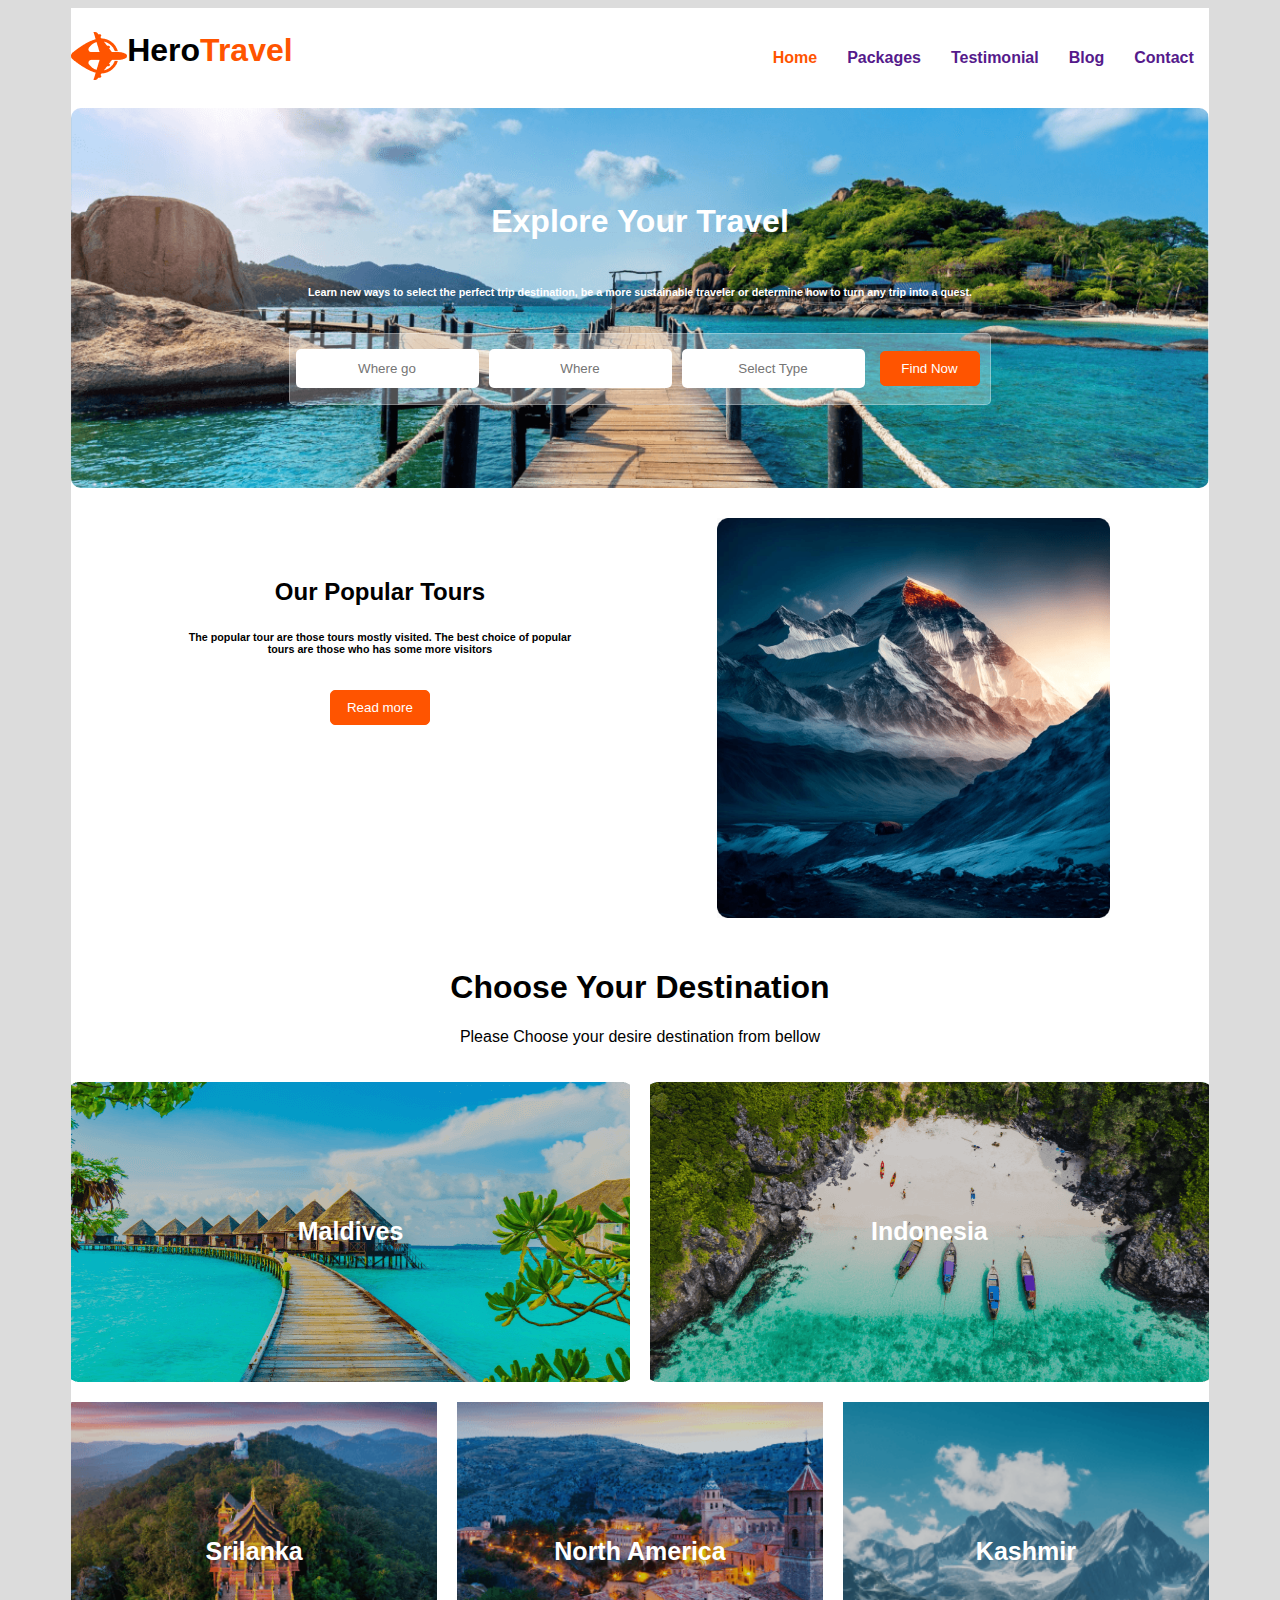
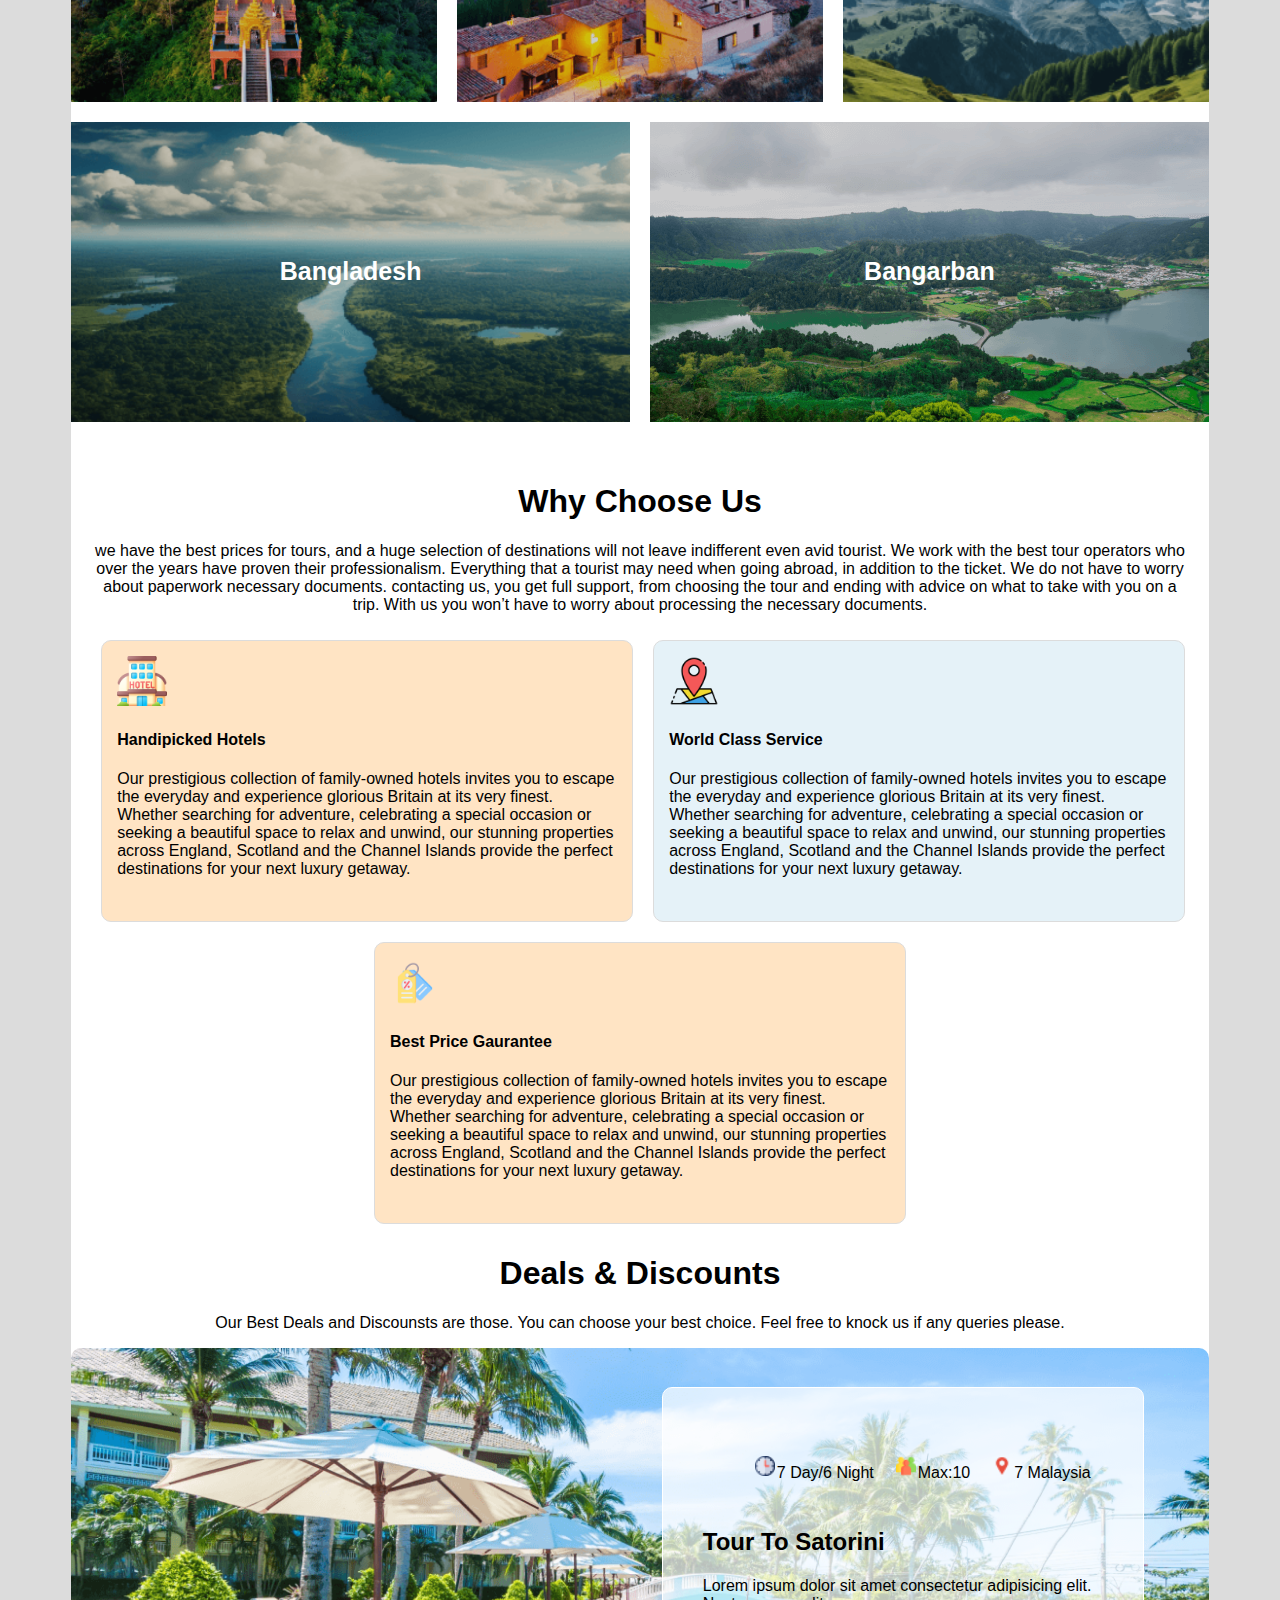
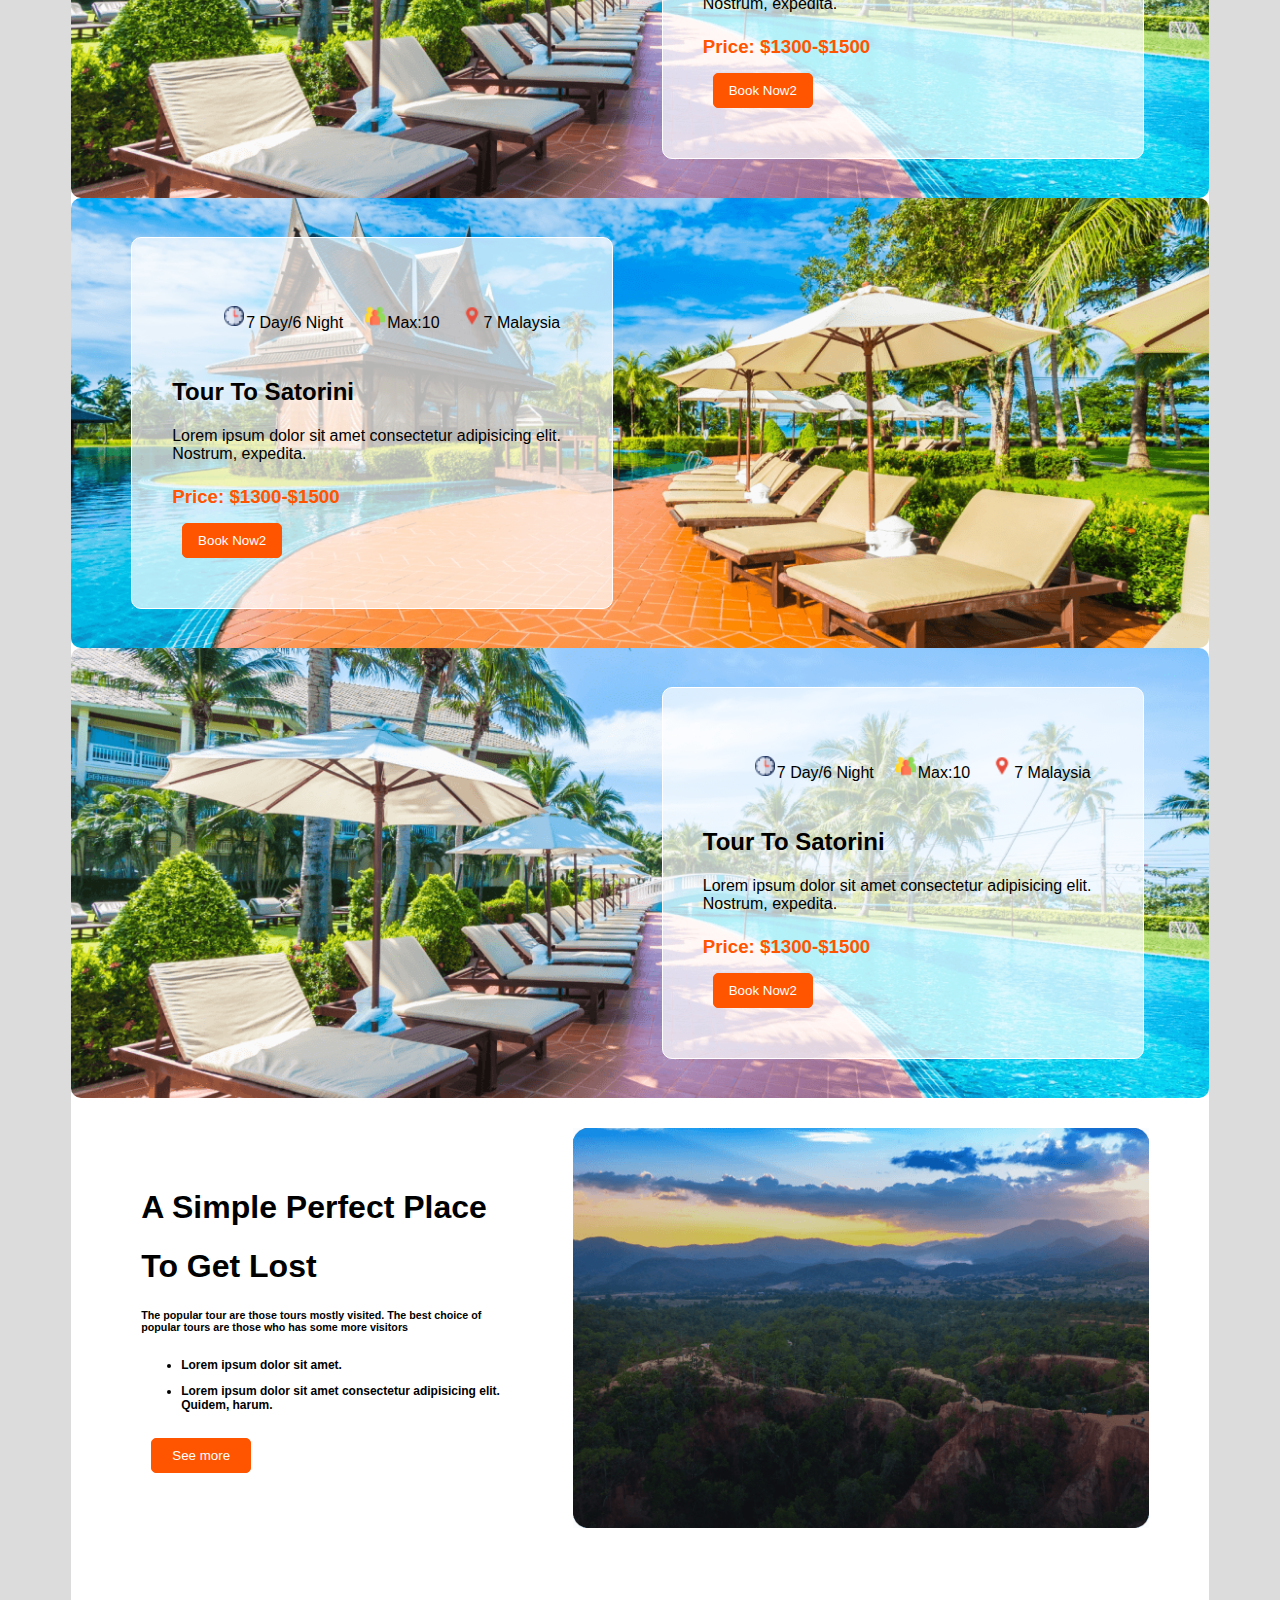
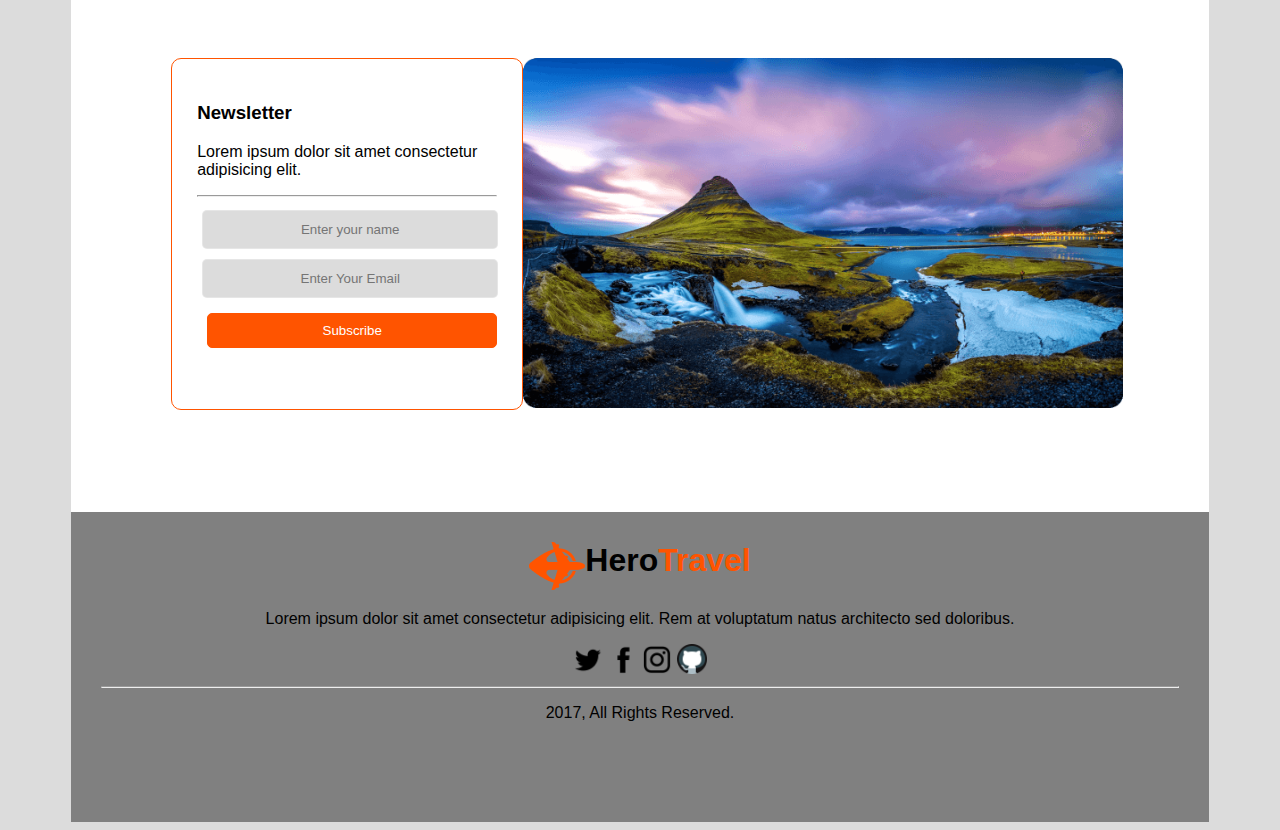
==== index.html @ eeb3cd59 "Add files via upload" ====
<!DOCTYPE html>
<html lang="en">
<head>
    <meta charset="UTF-8">
    <meta name="viewport" content="width=device-width, initial-scale=1.0">
    <meta http-equiv="X-UA-Compatible" content="ie=edge">
    <link rel="stylesheet" href="style.css">
    <title>Assignment2</title>
</head>
<body>
    <div class="container">
        <!-- nav bar area start -->
        <div class="nav">
        <div class="logo-title">
            <div class="logo"><img src="./Group 40071 (2).png" alt=""></div>
            <div class="title"><h1>Hero<span class="travel">Travel</span></h1></div>
        </div>
        <div class="menu">
            <ul>
                <li><a href=""><span style="color: #ff5400;">Home</span></a></li>
                <li><a href="">Packages</a></li>
                <li><a href="">Testimonial</a></li>
                <li><a href="">Blog</a></li>
                <li><a href="">Contact</a></li>
            </ul>
        </div>
        </div>
        <!-- banner area start -->
        <div class="banner-area">
<h1 class="banner-title">Explore Your Travel</h1>
<h6 class="banner-para">Learn new ways to select the perfect trip destination, be a more sustainable traveler or determine how to turn any trip into a quest.</h6>
<div class="find-now">
    <input type="text" class="input-text" placeholder="Where go">
    <input type="text" class="input-text" placeholder="Where">
    <input type="text" class="input-text" placeholder="Select Type">
    <button class="btn">Find Now</button>
</div>
    </div>
    <!-- Tour Area -->
    <div class="tour-area">
<div class="tour-text">
    <h2>Our Popular Tours</h2>
    <h6>The popular tour are those tours mostly visited. The best choice of popular tours are those who has some more visitors</h6>
    <button class="btn">Read more</button>
</div>
<div class="tour-image">
<img src="./Rectangle 4.png" alt="">
</div>
</div>
<!-- Destination Area -->
<div class="destination-area">
    <div class="destination-text">
        <h1>Choose Your Destination</h1>
        <p>Please Choose your desire destination from bellow</p>
    </div>
    <div class="destination-image">
        <div class="row1">
            <div class="image-1">
                <h5>Maldives</h5>
                   
            </div>
            <div class="image-2">
                <h5>Indonesia</h5>
                   
            </div>
          
        </div>
        <div class="row2">
            <div class="image-3">
                <h5>Srilanka</h5>
                   
            </div>
            <div class="image-4">
                <h5>North America</h5>
                   
            </div>
            <div class="image-5">
                <h5>Kashmir</h5>
                   
            </div>
          
        </div>
        <div class="row3">
            <div class="image-6">
                <h5>Bangladesh</h5>
                   
            </div>
            <div class="image-7">
                <h5>Bangarban</h5>
                   
            </div>

        
        </div>
    </div>
</div>

<!-- choose us section -->
<div class="choose-area">
    <div class="choose-section1">
        <h1>Why Choose Us</h1>
        <p>we have the best prices for tours, and a huge selection of destinations will not leave indifferent even avid tourist. We work with the best tour operators who over the years have proven their professionalism. Everything that a tourist may need when going abroad, in addition to the ticket.
    We do not have to worry about paperwork necessary documents. contacting us, you get full support, from choosing the tour and ending with advice on what to take with you on a trip. With us you won’t have to worry about processing the necessary documents.</p>
    </div>
    <div class="choose-box">

        <div class="choose-box1">
            <img src="./hotel.png" alt="hotel image" width="50px" height="50px">
            <h4>Handipicked Hotels</h4>
            <p>Our prestigious collection of family-owned hotels invites you to escape the everyday and experience glorious Britain at its very finest. Whether searching for adventure, celebrating a special occasion or seeking a beautiful space to relax and unwind, our stunning properties across England, Scotland and the Channel Islands provide the perfect destinations for your next luxury getaway.</p>
        </div>
        <div class="choose-box2">
            <img src="./location.png" alt="location image" width="50px" height="50px">
            <h4>World Class Service</h4>
            <p>Our prestigious collection of family-owned hotels invites you to escape the everyday and experience glorious Britain at its very finest. Whether searching for adventure, celebrating a special occasion or seeking a beautiful space to relax and unwind, our stunning properties across England, Scotland and the Channel Islands provide the perfect destinations for your next luxury getaway.</p>
        </div>
       
    </div>
    <div class="choose-box3">
        <img src="./sale.png" alt="sale image" width="50px" height="50px">
        <h4>Best Price Gaurantee</h4>
        <p>Our prestigious collection of family-owned hotels invites you to escape the everyday and experience glorious Britain at its very finest. Whether searching for adventure, celebrating a special occasion or seeking a beautiful space to relax and unwind, our stunning properties across England, Scotland and the Channel Islands provide the perfect destinations for your next luxury getaway.</p>
    </div>
</div>
  
<!-- Deals & Discount area -->
<div class="discount-area">
    <div class="discount-title-area">
        <h1>Deals & Discounts</h1>
        <p>Our Best Deals and Discounsts are those. You can choose your best choice. Feel free to knock us if any queries please.</p>
    </div>
    <div class="discount-1">
               
        <div class="discount-note">
            <div class="discount-note-stat">
                <ul>
                    <li><img src="./clock.png" alt="">7 Day/6 Night</li>
                    <li><img src="./people.png" alt="">Max:10</li>
                    <li><img src="./location-pin.png" alt="">7 Malaysia</li>
                </ul>
               
            </div>
            <h2 class="discount-note-stat-title">Tour To Satorini</h2>
            <p class="discount-note-stat-para">Lorem ipsum dolor sit amet consectetur adipisicing elit. Nostrum, expedita.</p>
            <h3 class="discount-note-stat-price"><span style="color: #ff5400;">Price: $1300-$1500</span></h3>
            
            <button class="discount-btn">Book Now2</button>
            </div>
            </div>
            <div class="discount-2">
               
                <div class="discount-note">
                    <div class="discount-note-stat">
                        <ul>
                            <li><img src="./clock.png" alt="">7 Day/6 Night</li>
                            <li><img src="./people.png" alt="">Max:10</li>
                            <li><img src="./location-pin.png" alt="">7 Malaysia</li>
                        </ul>
                       
                    </div>
                    <h2 class="discount-note-stat-title">Tour To Satorini</h2>
                    <p class="discount-note-stat-para">Lorem ipsum dolor sit amet consectetur adipisicing elit. Nostrum, expedita.</p>
                    <h3 class="discount-note-stat-price"><span style="color: #ff5400;">Price: $1300-$1500</span></h3>
                    
                    <button class="discount-btn">Book Now2</button>
                    </div>
                    </div>
                    <div class="discount-3">
               
                        <div class="discount-note">
                            <div class="discount-note-stat">
                                <ul>
                                    <li><img src="./clock.png" alt="">7 Day/6 Night</li>
                                    <li><img src="./people.png" alt="">Max:10</li>
                                    <li><img src="./location-pin.png" alt="">7 Malaysia</li>
                                </ul>
                               
                            </div>
                            <h2 class="discount-note-stat-title">Tour To Satorini</h2>
                            <p class="discount-note-stat-para">Lorem ipsum dolor sit amet consectetur adipisicing elit. Nostrum, expedita.</p>
                            <h3 class="discount-note-stat-price"><span style="color: #ff5400;">Price: $1300-$1500</span></h3>
                            
                            <button class="discount-btn">Book Now2</button>
                            </div>
                            </div>
</div>

 <!-- Perfect place Area -->
 <div class="perfect-area">
    <div class="perfect-text">
       <h1>A Simple Perfect Place</h1>
       <h1>To Get Lost</h1>
        <h6>The popular tour are those tours mostly visited. The best choice of popular tours are those who has some more visitors</h6>
        <ul>
            <li><p>Lorem ipsum dolor sit amet.</p></li>
            <li><p>Lorem ipsum dolor sit amet consectetur adipisicing elit. Quidem, harum.</p></li>
        </ul>
        <button class="btn">See more</button>
    </div>
    <div class="perfect-image">
    <img src="./Group 40089.png" alt="">
    </div>
    </div>
     <!-- Newsletter Area -->
 <div class="newsletter-area">
    <div class="newsletter-form">
       <h3>Newsletter</h3>
        <p>Lorem ipsum dolor sit amet consectetur adipisicing elit.</p><hr>
        <input type="text" class="newsletter-input-text" placeholder="Enter your name">
        <input type="text" class="newsletter-input-text" placeholder="Enter Your Email">
        <button class="newsletter-btn">Subscribe</button>
    </div>
    <div class="newsletter-image">
    <img src="./Rectangle 8 (1).png" alt="" width="600px" height="350px">
    </div>
    </div>
    <!-- Footer Area -->
<div class="footer-area">
    
        <div class="footer-title">
            <div class="logo"><img src="./Group 40071 (2).png" alt=""></div>
            <div class="title"><h1>Hero<span class="travel">Travel</span></h1></div>
        </div>
        <p>Lorem ipsum dolor sit amet consectetur adipisicing elit. Rem at voluptatum natus architecto sed doloribus.</p>
   <div class="footer-image">
    <img src="./twitter.png" alt="">
    <img src="./facebook.png" alt="">
    <img src="./instagram.png" alt="">
    <img src="./git.png" alt="">
   </div><hr>

    <div class="copyright">
        <p>2017, All Rights Reserved.</p>
    </div>

</div>
</div>
</body>
</html>
---- style.css ----
body{
  background-color: gainsboro;
  font-family: Arial, Helvetica, sans-serif;
 }
.container{
    width: 90%;
    background-color: white;
    margin: 0 auto;
  
}
.nav{
    display: flex;
    justify-content: space-between;
    align-items: center;
    height: 100px;
}
.logo-title{
    display: flex;
}
.title h1{
    margin: 0;
    padding: 0;
   }
   .title .travel{
       color: #ff5400;
   }
.menu ul{
    display: flex;
    margin: 0;
    list-style: none;
}
.menu ul li{
   
    padding: 0 15px;
    
}
.menu ul li a{
    text-decoration: none;
    font-weight: 600;
}
.banner-area{
    background-image: url("./Group\ 13\ \(1\)\ \(1\).png");
    background-position: center;
    background-size: cover;
    background-repeat: no-repeat;
    height: 300px;
    border-radius: 10px;
    display: flex;
    flex-direction: column;
    justify-content:center ;
    align-items: center;
   padding:40px;
   color: white;
}



.find-now{
    height: 80px;
    width: 700px;
    background-color: rgba(255 ,255,255,0.3);
    

    color: black;
    display: flex;
    justify-content:center ;
    align-items: center;
    border: 1px solid  rgba(255 ,255,255,0.3);
    border-radius: 5px;
   
    opacity: 1;
    font-family: Arial, Helvetica, sans-serif;
    margin: 10px;
}

.input-text{
    margin: 5px;
    height: 35px;
    border: 1px solid rgba(255 ,255,255,0.3);
    border-radius: 5px;
    text-align: center;
}
.btn{
    color: white;
    background-color: #ff5400;
    border: 1px solid #ff5400;
    border-radius: 5px;
    width: 100px;
    height: 35px;
    margin: 10px;
}
.find-now, .text{
    height: 70px;
    text-align: center;
}
.tour-area{
    /* display: grid;
    grid-template-columns: auto auto;
    column-gap: 150px;
    padding: 20px 40px;
    justify-content: space-between; */
   display: flex;
   justify-content: space-around;
    padding: 30px;
   
    height: 400px;
}
.tour-area .tour-text{
    width: 400px;
    height: 400px;
    padding: 40px;
    text-align: center;
    
}
 .tour-image img{
   
    margin-right: 10px;

    height: 400px;
    padding: 0 20px;
  
    
}
.destination-area{
  display: flex;
  flex-direction: column;
}
.destination-text{
    text-align: center;

}

.row1{
    display: grid;
    grid-template-columns:  1fr 1fr;
   
    gap: 20px;
    margin: 20px 0; 
    

}
.row2{
    display: grid;
    grid-template-columns: 1fr 1fr 1fr;
    gap: 20px;
    margin: 20px 0; 
   ;
}
.row3{
    display: grid;
    grid-template-columns: 1fr 1fr;
    
    gap: 20px;
    margin: 20px 0; 
  
}

 
    .image-1{
    display: flex;
    justify-content: center;
    align-items: center;
        background-image: url(./Rectangle\ 5.png);
        background-position: center;
        background-size: cover;
        width: 100%;
        height: 300px;
            }    
            .image-2{
                display: flex;
                justify-content: center;
                align-items: center;
                    background-image: url(./Rectangle\ 8.png);
                    background-position: center;
                    background-size: cover;
                    width: 100%;
                    height: 300px;
                        } 
                        .image-3{
                            display: flex;
                            justify-content: center;
                            align-items: center;
                                background-image: url(./Rectangle\ 6.png);
                                background-position: center;
                                background-size: cover;
                                width: 100%;
                                height: 300px;
                                    } 
                                    .image-4{
                                        display: flex;
                                        justify-content: center;
                                        align-items: center;
                                            background-image: url(./Rectangle\ 7.png);
                                            background-position: center;
                                            background-size: cover;
                                            width: 100%;
                                            height: 300px;
                                                } 
                                                .image-5{
                                                    display: flex;
                                                    justify-content: center;
                                                    align-items: center;
                                                        background-image: url(./Rectangle\ 9.png);
                                                        background-position: center;
                                                        background-size: cover;
                                                        width: 100%;
                                                        height: 300px;
                                                            } 
                                                            .image-6{
                                                                display: flex;
                                                                justify-content: center;
                                                                align-items: center;
                                                                    background-image: url(./Rectangle\ 11.png);
                                                                    background-position: center;
                                                                    background-size: cover;
                                                                    width: 100%;
                                                                    height: 300px;
                                                                        }   
                                                                        .image-7{
                                                                            display: flex;
                                                                            justify-content: center;
                                                                            align-items: center;
                                                                                background-image: url(./Rectangle\ 10.png);
                                                                                background-position: center;
                                                                                background-size: cover;
                                                                                width: 100%;
                                                                                height: 300px;
                                                                                    }          
.image-1 h5, .image-2 h5, .image-3 h5, .image-4 h5, .image-5 h5, .image-6 h5, .image-7 h5{

color: white;
font-size: 25px;
font-family: Arial, Helvetica, sans-serif;
    }

/* choose us styles */
.choose-area {
    display: flex;
    flex-direction: column;
    margin: 20px;
}
.choose-section1{
  
    text-align: center;
}
.choose-box{
    display: grid;
    grid-template-columns: 1fr 1fr;

}
.choose-box1 {
    border: 1px solid gainsboro;
    border-radius: 10px;
    width: 500px;
    height: 250px;
    overflow: hidden;
    padding: 15px;
    margin: 10px;
    background-color: bisque;
}  
.choose-box2 {
    border: 1px solid gainsboro;
    border-radius: 10px;
    width: 500px;
    height: 250px;
    overflow: hidden;
    padding: 15px;
    margin: 10px;
    background-color: rgb(229, 242, 248);
    
    
}  
 .choose-box3{
    border: 1px solid gainsboro;
    border-radius: 10px;
    width: 500px;
    height: 250px;
    overflow: hidden;
    padding: 15px;
    margin: 10px;
    justify-content: center;
    background-color:bisque;
    ;
}  
.choose-box3{
display: block;
margin-left: auto;
margin-right: auto;
}

/* Discount area styles */
.discount-title-area{
text-align: center;
}
/* Discount-1  */
.discount-1{
    background-image: url("./Group\ 39.png");
    background-position: center;
    background-size: cover;
    background-repeat: no-repeat;
    height: 450px;
    border-radius: 10px;
    
   margin-right: 0;
   color: white;

   display: flex;
   justify-content: right;
   align-items: center;
   padding-right: 60px;
}
.discount-note{
    height:290px;
    width: 400px;
    background-color: rgba(255 ,255,255,0.7);
    

    color: black;
    display: flex;
    flex-direction: column;
    justify-content: center;
    border: 1px solid white;
    border-radius: 10px;
    margin-right: 5px;
    padding: 40px;
}
.discount-note-stat-title,.discount-note-stat-para,.discount-note-stat-price{

margin-bottom: 5px;

}
.find-now {
    color: black;
    opacity: 1;
    font-family: Arial, Helvetica, sans-serif;
    margin: 10px;
}

.discount-note-stat ul{
    display: flex;
    list-style: none;
}
.discount-note-stat ul li{
    padding: 10px;
    text-decoration: none;
  
}

.discount-note-stat ul li img{
    width: 20px;
    height: 20px;
    padding: 2px;
  
}

.discount-note .discount-btn{
    color: white;
    background-color: #ff5400;
    border: 1px solid #ff5400;
    border-radius: 5px;
    width: 100px;
    height: 35px;
    margin: 10px;
}

/* Discount-2  */
.discount-2{
    background-image: url("./Group\ 40.png");
    background-position: center;
    background-size: cover;
    background-repeat: no-repeat;
    height: 450px;
    border-radius: 10px;
    
   margin-right: 0;
   color: white;

   display: flex;
   justify-content: left;
   align-items: center;
   padding-left: 60px;
}
.discount-2 .discount-note{
    height:290px;
    width: 400px;
    background-color: rgba(255 ,255,255,0.7);
    

    color: black;
    display: flex;
    flex-direction: column;
    justify-content: center;
    border: 1px solid white;
    border-radius: 10px;
    margin-right: 5px;
    padding: 40px;
}
.discount-2 .discount-note-stat-title,.discount-note-stat-para,.discount-note-stat-price{

margin-bottom: 5px;

}
.discount-2 .find-now {
    color: black;
    opacity: 1;
    font-family: Arial, Helvetica, sans-serif;
    margin: 10px;
}

.discount-2 .discount-note-stat ul{
    display: flex;
    list-style: none;
}
.discount-2 .discount-note-stat ul li{
    padding: 10px;
    text-decoration: none;
  
}

.discount-2 .discount-note-stat ul li img{
    width: 20px;
    height: 20px;
    padding: 2px;
  
}

.discount-2 .discount-note .discount-btn{
    color: white;
    background-color: #ff5400;
    border: 1px solid #ff5400;
    border-radius: 5px;
    width: 100px;
    height: 35px;
    margin: 10px;
}

/* Discount-3  */
.discount-3{
    background-image: url("./Group\ 39.png");
    background-position: center;
    background-size: cover;
    background-repeat: no-repeat;
    height: 450px;
    border-radius: 10px;
    
   margin-right: 0;
   color: white;

   display: flex;
   justify-content: right;
   align-items: center;
   padding-right: 60px;
}
.discount-3 .discount-note{
    height:290px;
    width: 400px;
    background-color: rgba(255 ,255,255,0.7);
    

    color: black;
    display: flex;
    flex-direction: column;
    justify-content: center;
    border: 1px solid white;
    border-radius: 10px;
    margin-right: 5px;
    padding: 40px;
}
.discount-3 .discount-note-stat-title,.discount-note-stat-para,.discount-note-stat-price{

margin-bottom: 5px;

}
.discount-3 .find-now {
    color: black;
    opacity: 1;
    font-family: Arial, Helvetica, sans-serif;
    margin: 10px;
}

.discount-3 .discount-note-stat ul{
    display: flex;
    list-style: none;
}
.discount-3 .discount-note-stat ul li{
    padding: 10px;
    text-decoration: none;
  
}

.discount-3 .discount-note-stat ul li img{
    width: 20px;
    height: 20px;
    padding: 2px;
  
}

.discount-3 .discount-note .discount-btn{
    color: white;
    background-color: #ff5400;
    border: 1px solid #ff5400;
    border-radius: 5px;
    width: 100px;
    height: 35px;
    margin: 10px;
}

/* Footer Area style */
.footer-area{
    text-align: center;
    height: 250px;
    background-color: gray;
    padding: 30px;
}
.footer-title{
    display: flex;
    justify-content: center;
}
.footer-image img{
    width: 30px;
    height: 30px;
}
/* Newsletter area */
.newsletter-area{
    display: grid;
    grid-template-columns: 1fr 1fr;
    justify-content: space-around;
    padding: 100px;
}

.newsletter-form{
    height: 300px;
    width: 300px;
     text-align: left;
    border: 1px solid #ff5400;
    border-radius: 10px;  
    padding: 25px;
}
.newsletter-input-text{
    margin: 5px;
    height: 35px;
    background-color: gainsboro;
    width: 290px;
    border: 1px solid rgba(255 ,255,255,0.3);
    border-radius: 5px;
    text-align: center;
}
.newsletter-btn{
    color: white;
    background-color: #ff5400;
    border: 1px solid #ff5400;
    border-radius: 5px;
    width: 290px;
    height: 35px;
    margin: 10px;
}

/* Perfect Area */
.perfect-area{
    /* display: grid;
    grid-template-columns: auto auto;
    column-gap: 150px;
    padding: 20px 40px;
    justify-content: space-between; */
   display: flex;
   justify-content: space-around;
    padding: 30px;
   
    height: 400px;
}
.perfect-area .perfect-text{
    width: 400px;
    height: 400px;
    padding: 40px;
    text-align: left;
    
}
    .perfect-text ul li{
        font-weight: bold;
        font-size: 12px;
    }

.perfect-image img{
  
   margin-right: 10px;

   height: 400px;
   padding: 0 20px;
 
   
}
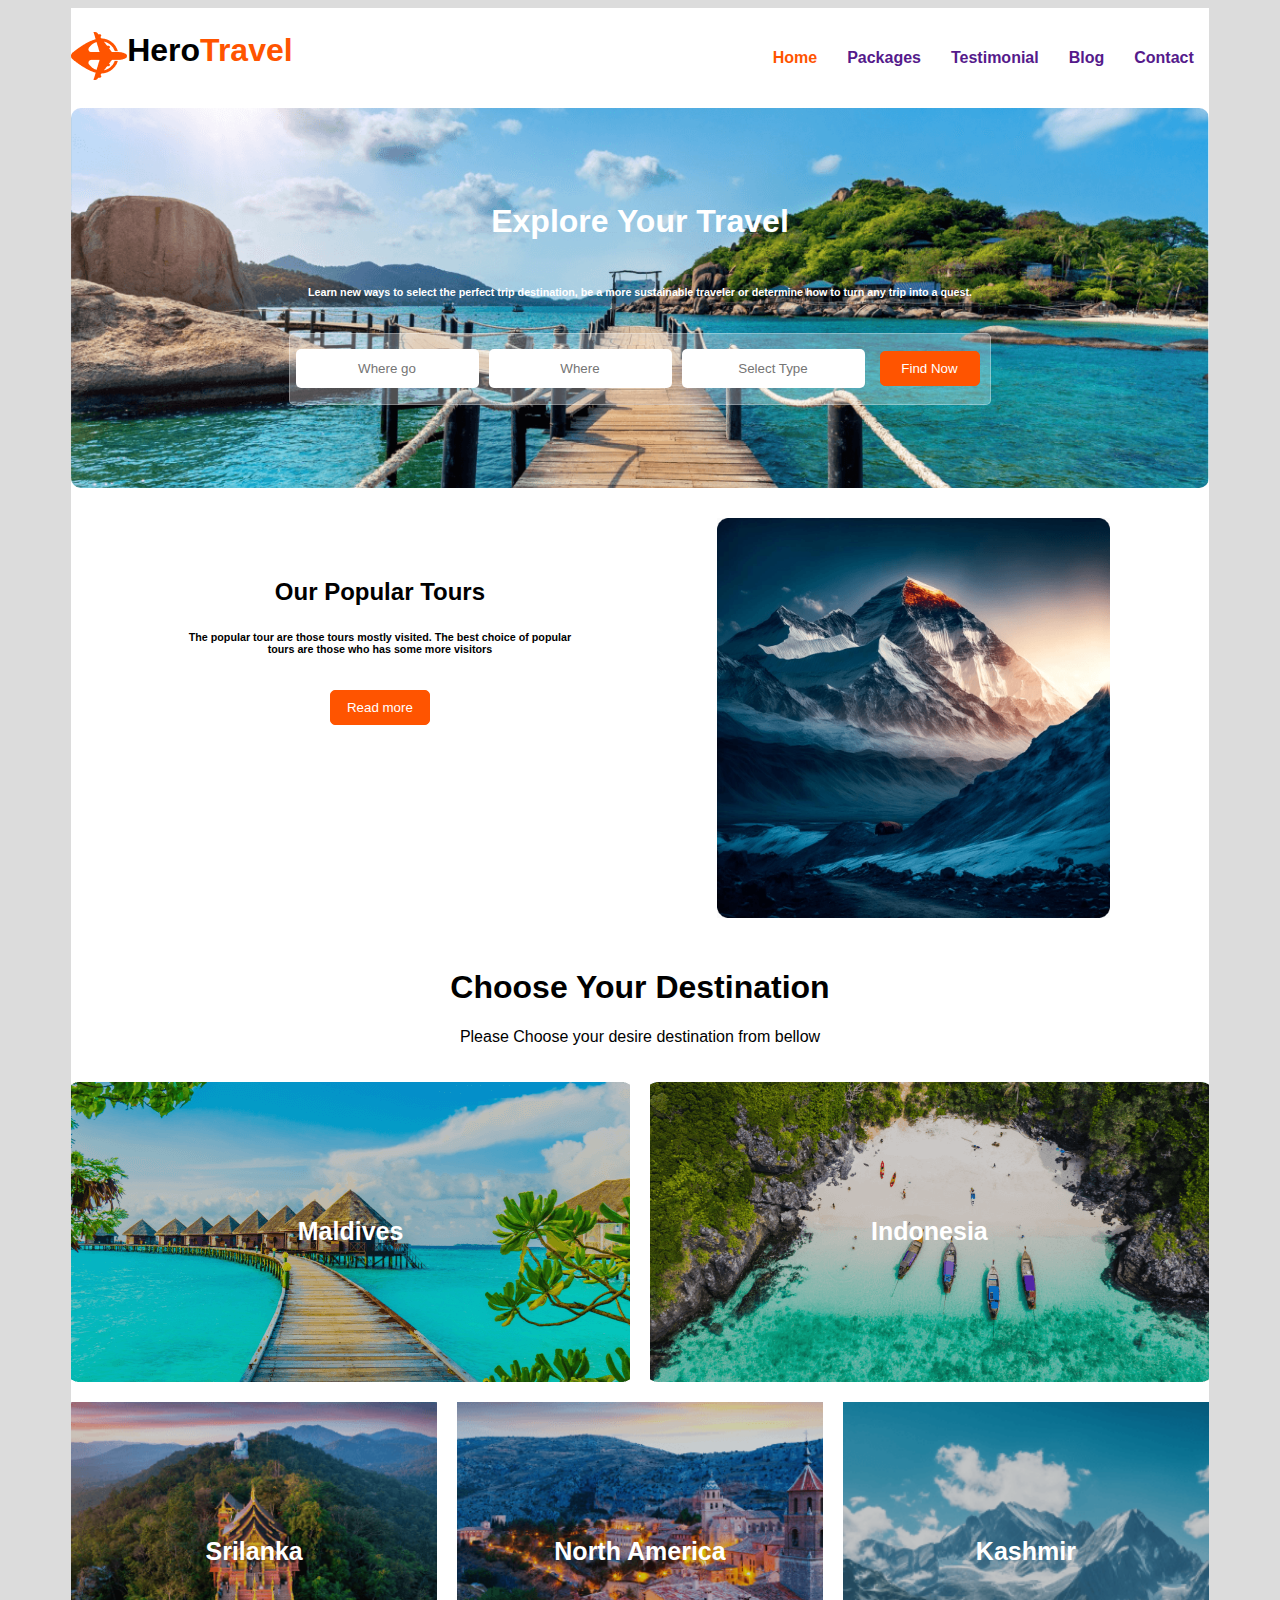
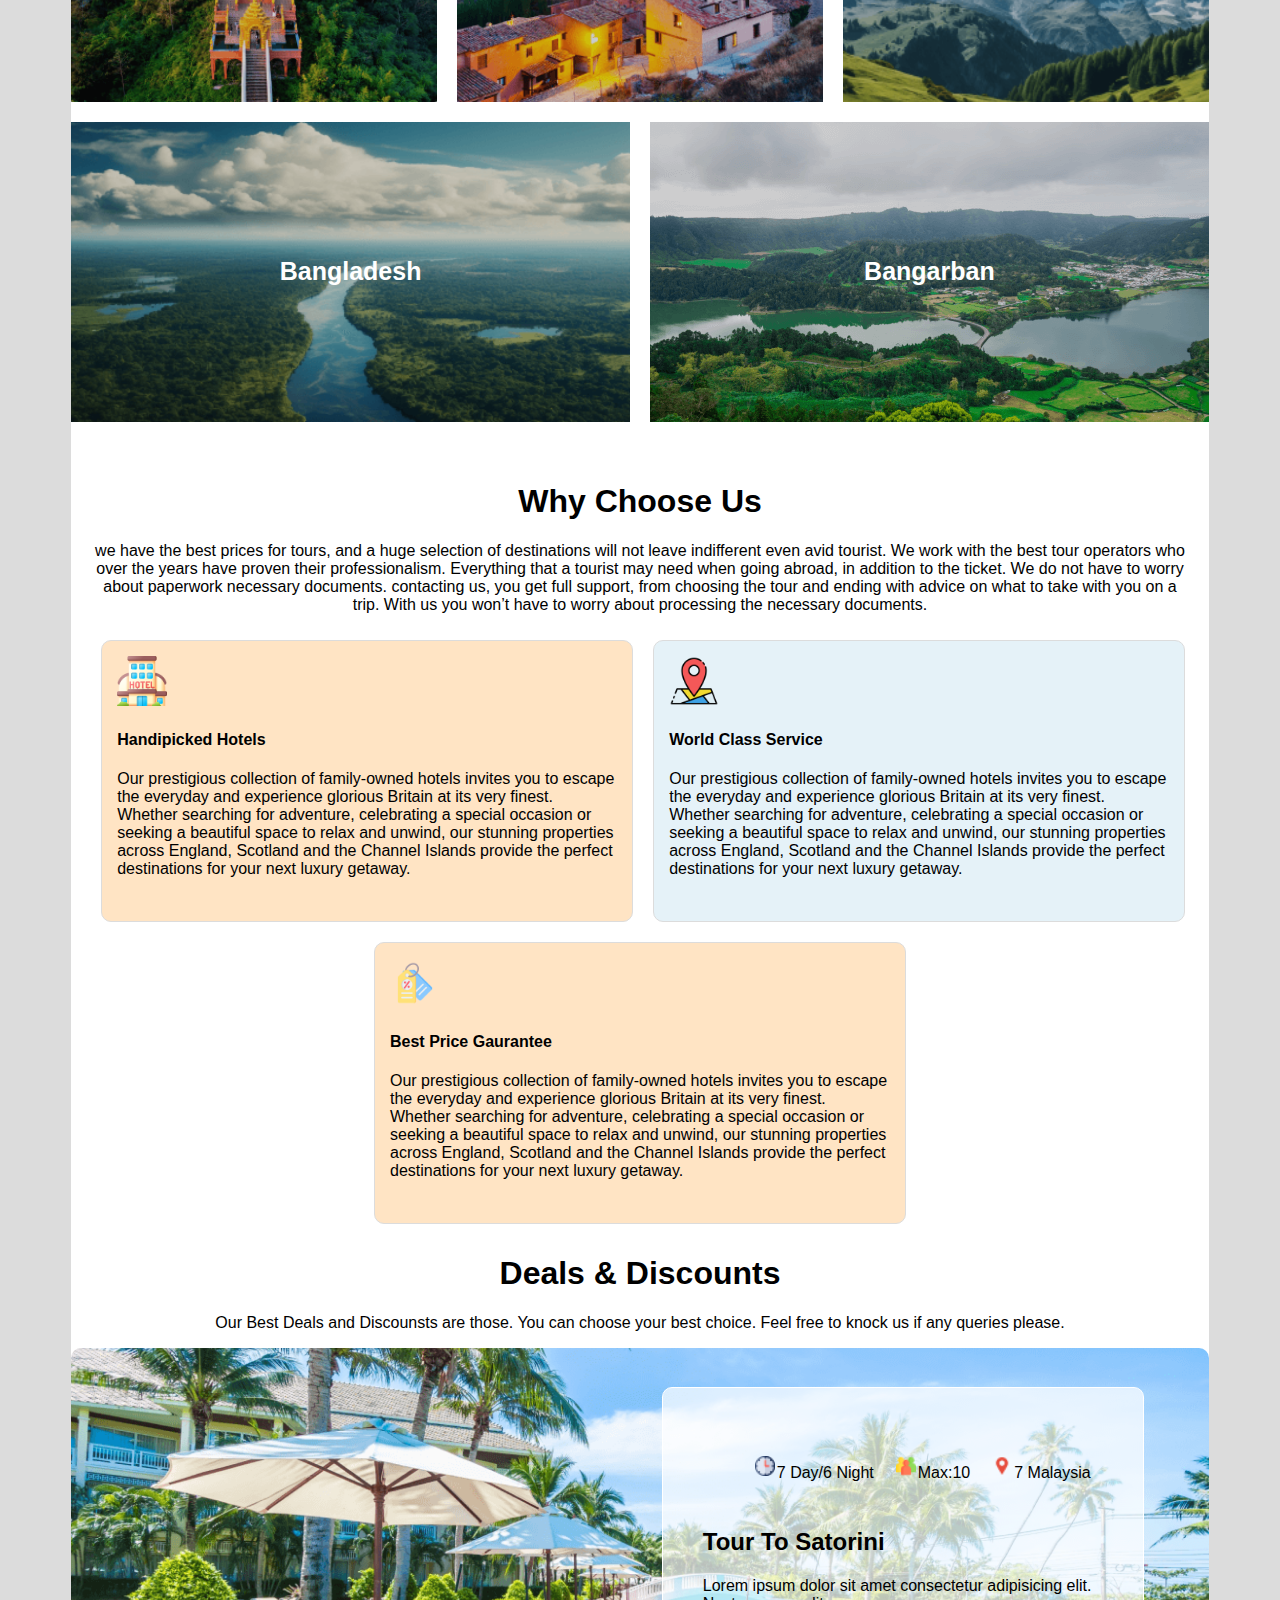
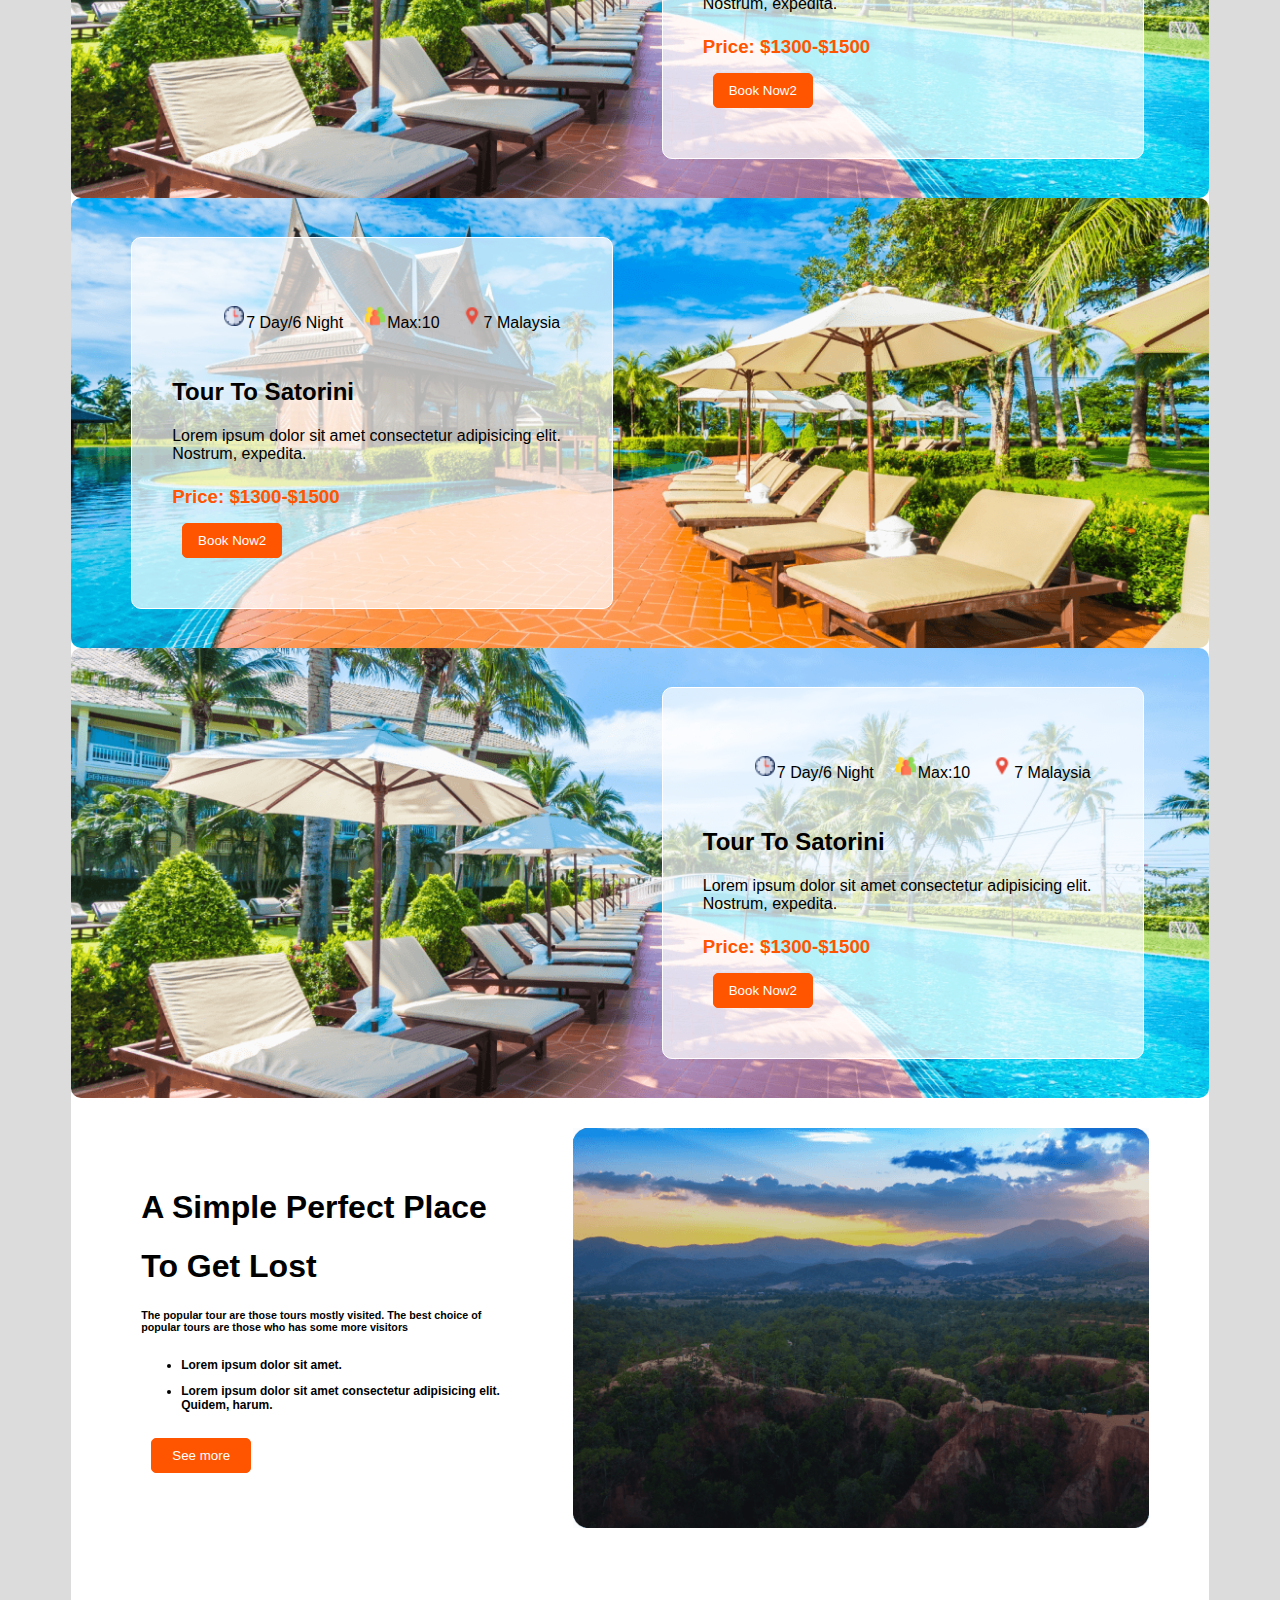
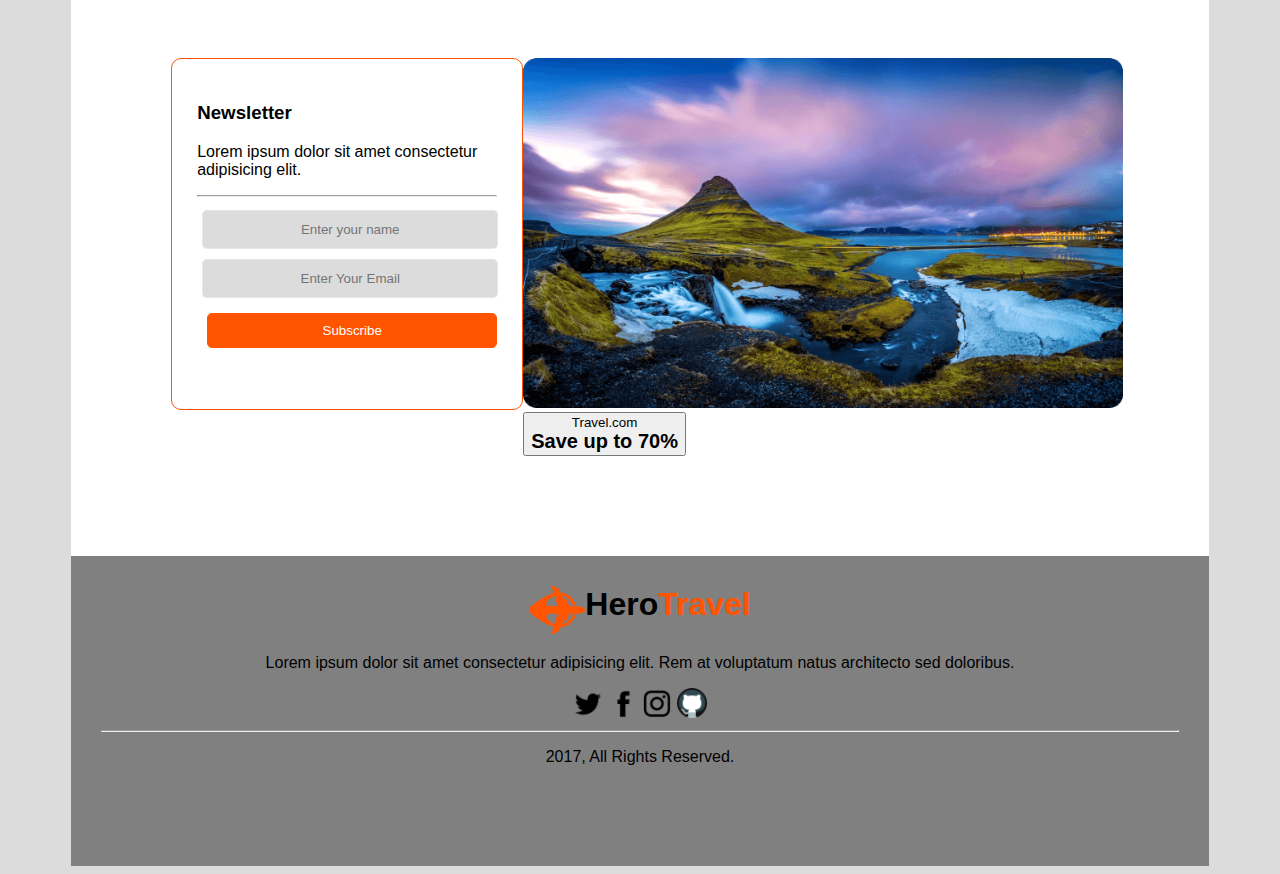
==== commit 86178af0: "index.html" ====
--- a/index.html
+++ b/index.html
@@ -212,6 +212,9 @@
     </div>
     <div class="newsletter-image">
     <img src="./Rectangle 8 (1).png" alt="" width="600px" height="350px">
+    <button class="newsletter-image-btn">Travel.com <br>
+        <span style="font-size: 20px; font-weight: bold;">Save up to 70%</span>
+    </button>
     </div>
     </div>
     <!-- Footer Area -->
@@ -236,4 +239,4 @@
 </div>
 </div>
 </body>
-</html>+</html>
